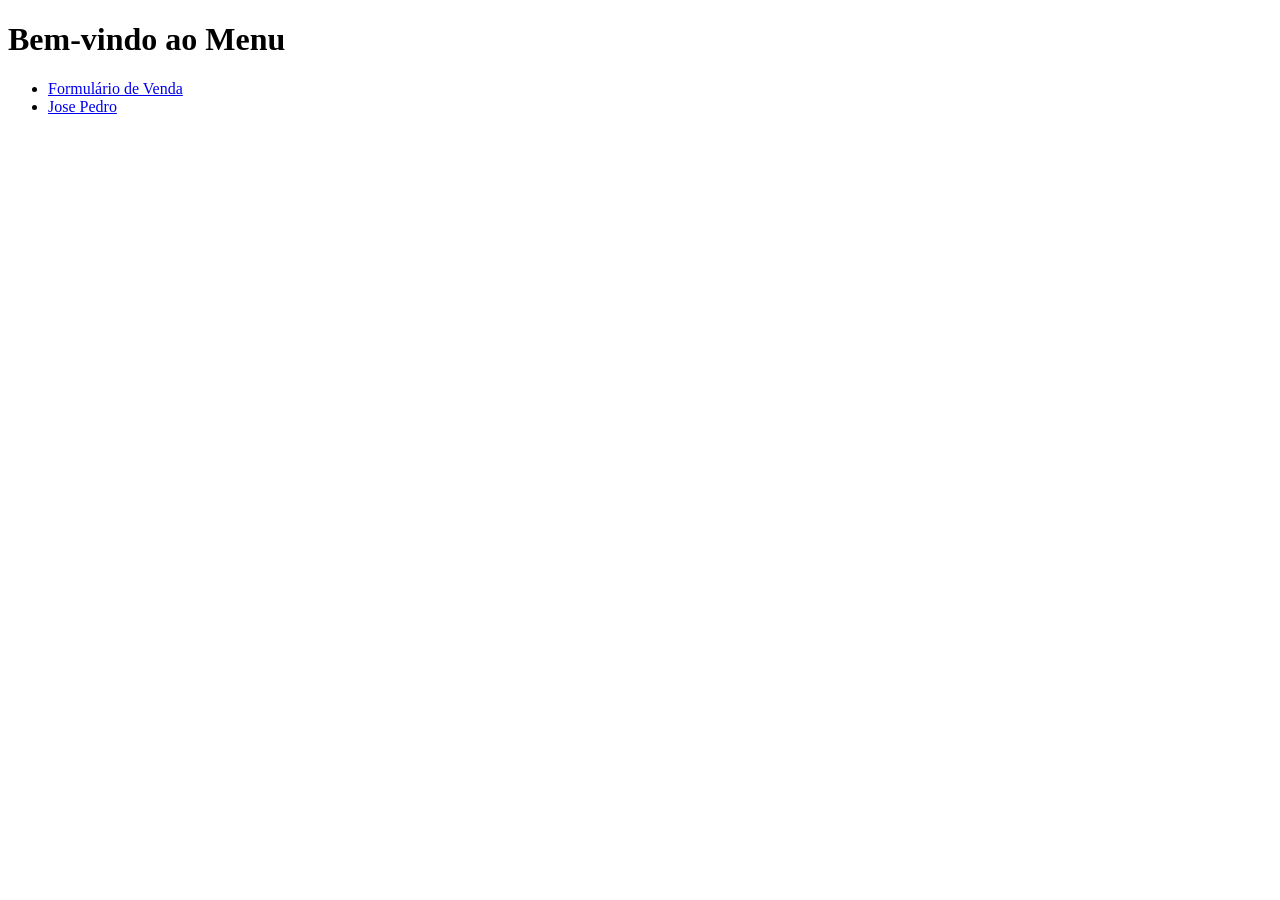
==== index.html @ 90cce4a6 "Atualizacao do menu. close #1" ====
<!DOCTYPE html>
<html lang="pt-br">
<head>
    <meta charset="UTF-8">
    <meta name="viewport" content="width=device-width, initial-scale=1.0">
    <title>Menu Principal</title>
</head>
<body>
    <h1>Bem-vindo ao Menu</h1>

   
    <nav>
        <ul>
            <li><a href="formVendaInternet.html">Formulário de Venda</a></li>
            <li><a href="josepedro.html">Jose Pedro</a></li>
        </ul>
    </nav>

</body>
</html>
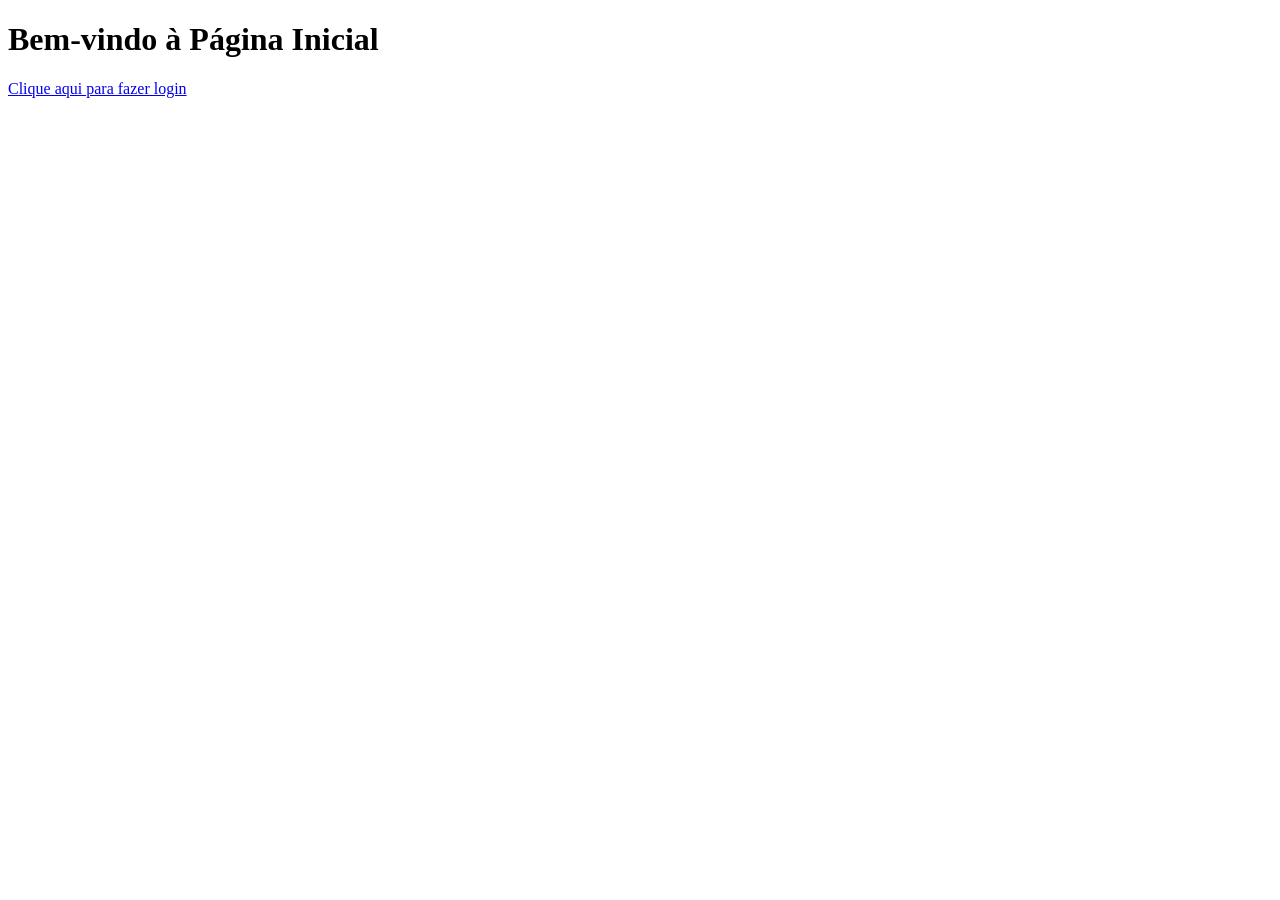
==== commit fbedfd5f: "Atualizado link de vendas internet durante a existência de stash" ====
--- a/index.html
+++ b/index.html
@@ -3,18 +3,13 @@
 <head>
     <meta charset="UTF-8">
     <meta name="viewport" content="width=device-width, initial-scale=1.0">
-    <title>Menu Principal</title>
+    <title>Página Inicial</title>
 </head>
 <body>
-    <h1>Bem-vindo ao Menu</h1>
+    <h1>Bem-vindo à Página Inicial</h1>
 
-   
-    <nav>
-        <ul>
-            <li><a href="formVendaInternet.html">Formulário de Venda</a></li>
-            <li><a href="josepedro.html">Jose Pedro</a></li>
-        </ul>
-    </nav>
+    
+    <a href="formslogin.html">Clique aqui para fazer login</a>
 
 </body>
 </html>
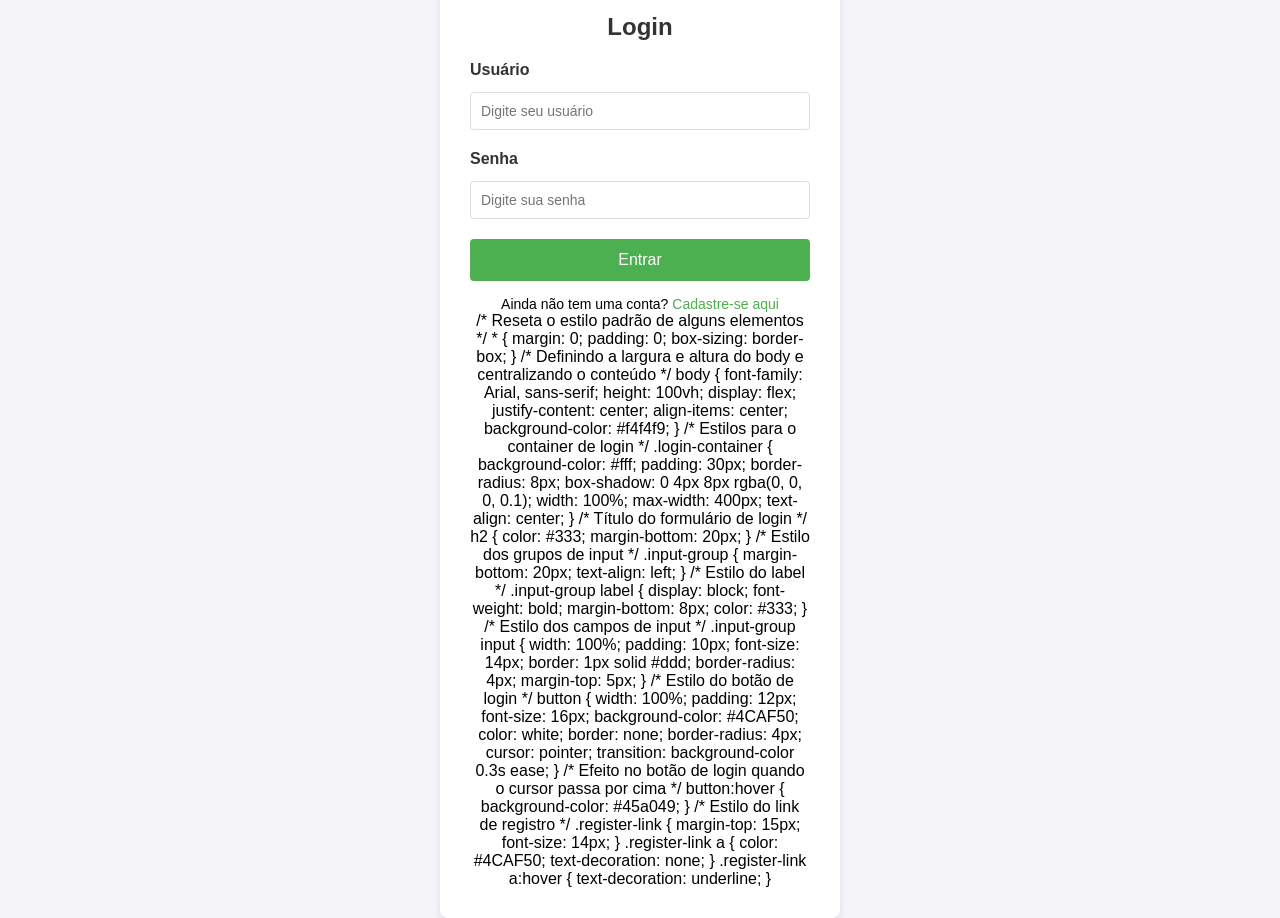
==== commit 286febda: "atualizacao index" ====
--- a/index.html
+++ b/index.html
@@ -3,13 +3,116 @@
 <head>
     <meta charset="UTF-8">
     <meta name="viewport" content="width=device-width, initial-scale=1.0">
-    <title>Página Inicial</title>
+    <title>Login - ABC Bolinhas</title>
+    <link rel="stylesheet" href="style.css">
 </head>
 <body>
-    <h1>Bem-vindo à Página Inicial</h1>
+    <div class="login-container">
+        <h2>Login</h2>
+        <form action="#" method="POST">
+            <div class="input-group">
+                <label for="username">Usuário</label>
+                <input type="text" id="username" name="username" placeholder="Digite seu usuário" required>
+            </div>
+            <div class="input-group">
+                <label for="password">Senha</label>
+                <input type="password" id="password" name="password" placeholder="Digite sua senha" required>
+            </div>
+            <button type="submit">Entrar</button>
+        </form>
+        <p class="register-link">Ainda não tem uma conta? <a href="#">Cadastre-se aqui</a></p>
 
-    
-    <a href="formslogin.html">Clique aqui para fazer login</a>
+        /* Reseta o estilo padrão de alguns elementos */
+* {
+    margin: 0;
+    padding: 0;
+    box-sizing: border-box;
+}
 
+/* Definindo a largura e altura do body e centralizando o conteúdo */
+body {
+    font-family: Arial, sans-serif;
+    height: 100vh;
+    display: flex;
+    justify-content: center;
+    align-items: center;
+    background-color: #f4f4f9;
+}
+
+/* Estilos para o container de login */
+.login-container {
+    background-color: #fff;
+    padding: 30px;
+    border-radius: 8px;
+    box-shadow: 0 4px 8px rgba(0, 0, 0, 0.1);
+    width: 100%;
+    max-width: 400px;
+    text-align: center;
+}
+
+/* Título do formulário de login */
+h2 {
+    color: #333;
+    margin-bottom: 20px;
+}
+
+/* Estilo dos grupos de input */
+.input-group {
+    margin-bottom: 20px;
+    text-align: left;
+}
+
+/* Estilo do label */
+.input-group label {
+    display: block;
+    font-weight: bold;
+    margin-bottom: 8px;
+    color: #333;
+}
+
+/* Estilo dos campos de input */
+.input-group input {
+    width: 100%;
+    padding: 10px;
+    font-size: 14px;
+    border: 1px solid #ddd;
+    border-radius: 4px;
+    margin-top: 5px;
+}
+
+/* Estilo do botão de login */
+button {
+    width: 100%;
+    padding: 12px;
+    font-size: 16px;
+    background-color: #4CAF50;
+    color: white;
+    border: none;
+    border-radius: 4px;
+    cursor: pointer;
+    transition: background-color 0.3s ease;
+}
+
+/* Efeito no botão de login quando o cursor passa por cima */
+button:hover {
+    background-color: #45a049;
+}
+
+/* Estilo do link de registro */
+.register-link {
+    margin-top: 15px;
+    font-size: 14px;
+}
+
+.register-link a {
+    color: #4CAF50;
+    text-decoration: none;
+}
+
+.register-link a:hover {
+    text-decoration: underline;
+}
+
+    </div>
 </body>
 </html>
--- a/style.css
+++ b/style.css
@@ -0,0 +1,90 @@
+/* Reseta o estilo padrão de alguns elementos */
+* {
+    margin: 0;
+    padding: 0;
+    box-sizing: border-box;
+}
+
+/* Definindo a largura e altura do body e centralizando o conteúdo */
+body {
+    font-family: Arial, sans-serif;
+    height: 100vh;
+    display: flex;
+    justify-content: center;
+    align-items: center;
+    background-color: #f4f4f9;
+}
+
+/* Estilos para o container de login */
+.login-container {
+    background-color: #fff;
+    padding: 30px;
+    border-radius: 8px;
+    box-shadow: 0 4px 8px rgba(0, 0, 0, 0.1);
+    width: 100%;
+    max-width: 400px;
+    text-align: center;
+}
+
+/* Título do formulário de login */
+h2 {
+    color: #333;
+    margin-bottom: 20px;
+}
+
+/* Estilo dos grupos de input */
+.input-group {
+    margin-bottom: 20px;
+    text-align: left;
+}
+
+/* Estilo do label */
+.input-group label {
+    display: block;
+    font-weight: bold;
+    margin-bottom: 8px;
+    color: #333;
+}
+
+/* Estilo dos campos de input */
+.input-group input {
+    width: 100%;
+    padding: 10px;
+    font-size: 14px;
+    border: 1px solid #ddd;
+    border-radius: 4px;
+    margin-top: 5px;
+}
+
+/* Estilo do botão de login */
+button {
+    width: 100%;
+    padding: 12px;
+    font-size: 16px;
+    background-color: #4CAF50;
+    color: white;
+    border: none;
+    border-radius: 4px;
+    cursor: pointer;
+    transition: background-color 0.3s ease;
+}
+
+/* Efeito no botão de login quando o cursor passa por cima */
+button:hover {
+    background-color: #45a049;
+}
+
+/* Estilo do link de registro */
+.register-link {
+    margin-top: 15px;
+    font-size: 14px;
+}
+
+.register-link a {
+    color: #4CAF50;
+    text-decoration: none;
+}
+
+.register-link a:hover {
+    text-decoration: underline;
+}
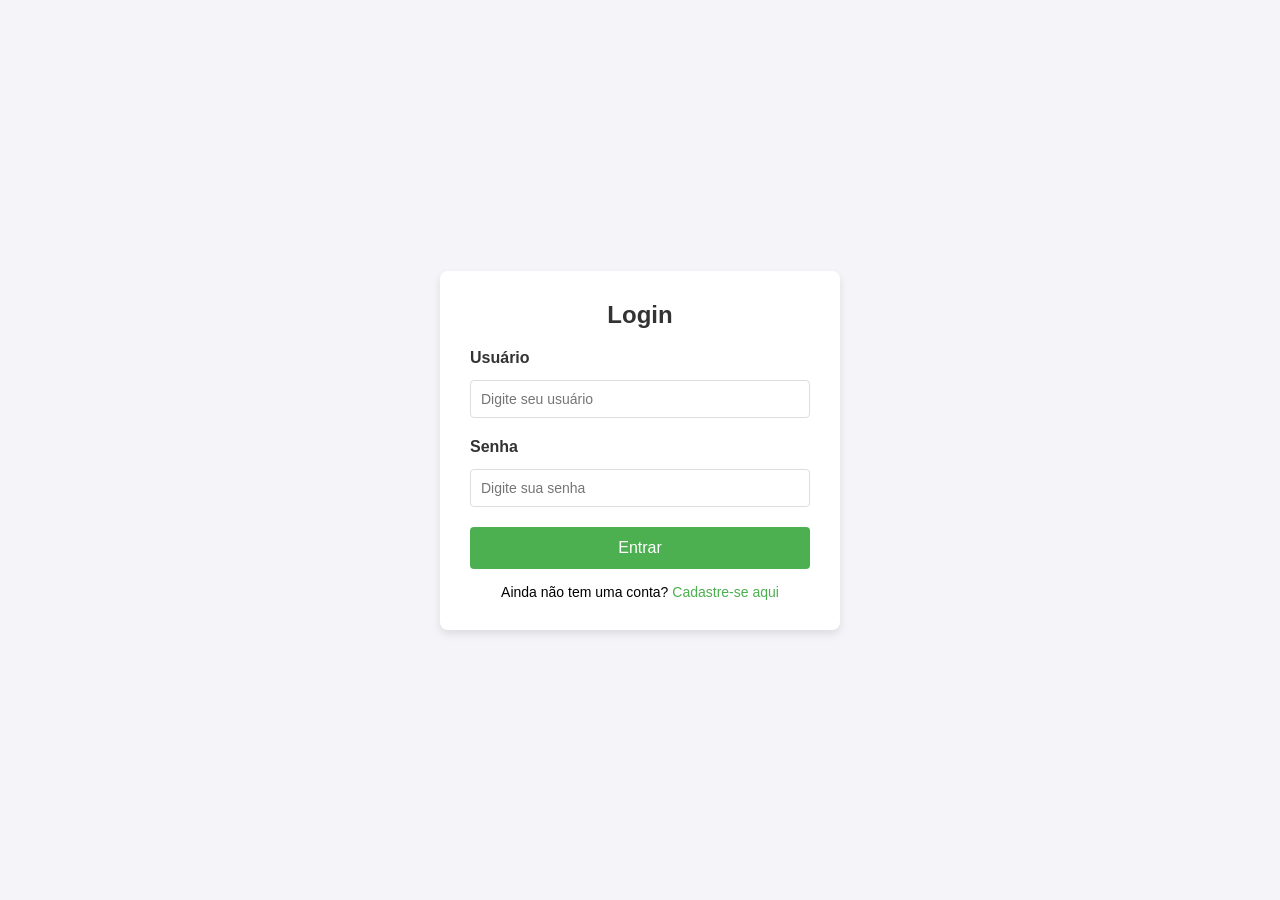
==== commit ee22cafd: "atualizacao css externo" ====
--- a/index.html
+++ b/index.html
@@ -22,97 +22,4 @@
         </form>
         <p class="register-link">Ainda não tem uma conta? <a href="#">Cadastre-se aqui</a></p>
 
-        /* Reseta o estilo padrão de alguns elementos */
-* {
-    margin: 0;
-    padding: 0;
-    box-sizing: border-box;
-}
-
-/* Definindo a largura e altura do body e centralizando o conteúdo */
-body {
-    font-family: Arial, sans-serif;
-    height: 100vh;
-    display: flex;
-    justify-content: center;
-    align-items: center;
-    background-color: #f4f4f9;
-}
-
-/* Estilos para o container de login */
-.login-container {
-    background-color: #fff;
-    padding: 30px;
-    border-radius: 8px;
-    box-shadow: 0 4px 8px rgba(0, 0, 0, 0.1);
-    width: 100%;
-    max-width: 400px;
-    text-align: center;
-}
-
-/* Título do formulário de login */
-h2 {
-    color: #333;
-    margin-bottom: 20px;
-}
-
-/* Estilo dos grupos de input */
-.input-group {
-    margin-bottom: 20px;
-    text-align: left;
-}
-
-/* Estilo do label */
-.input-group label {
-    display: block;
-    font-weight: bold;
-    margin-bottom: 8px;
-    color: #333;
-}
-
-/* Estilo dos campos de input */
-.input-group input {
-    width: 100%;
-    padding: 10px;
-    font-size: 14px;
-    border: 1px solid #ddd;
-    border-radius: 4px;
-    margin-top: 5px;
-}
-
-/* Estilo do botão de login */
-button {
-    width: 100%;
-    padding: 12px;
-    font-size: 16px;
-    background-color: #4CAF50;
-    color: white;
-    border: none;
-    border-radius: 4px;
-    cursor: pointer;
-    transition: background-color 0.3s ease;
-}
-
-/* Efeito no botão de login quando o cursor passa por cima */
-button:hover {
-    background-color: #45a049;
-}
-
-/* Estilo do link de registro */
-.register-link {
-    margin-top: 15px;
-    font-size: 14px;
-}
-
-.register-link a {
-    color: #4CAF50;
-    text-decoration: none;
-}
-
-.register-link a:hover {
-    text-decoration: underline;
-}
-
-    </div>
-</body>
-</html>+       
--- a/style.css
+++ b/style.css
@@ -1,11 +1,11 @@
-/* Reseta o estilo padrão de alguns elementos */
+
 * {
     margin: 0;
     padding: 0;
     box-sizing: border-box;
 }
 
-/* Definindo a largura e altura do body e centralizando o conteúdo */
+
 body {
     font-family: Arial, sans-serif;
     height: 100vh;
@@ -15,7 +15,7 @@
     background-color: #f4f4f9;
 }
 
-/* Estilos para o container de login */
+
 .login-container {
     background-color: #fff;
     padding: 30px;
@@ -26,19 +26,19 @@
     text-align: center;
 }
 
-/* Título do formulário de login */
+
 h2 {
     color: #333;
     margin-bottom: 20px;
 }
 
-/* Estilo dos grupos de input */
+
 .input-group {
     margin-bottom: 20px;
     text-align: left;
 }
 
-/* Estilo do label */
+
 .input-group label {
     display: block;
     font-weight: bold;
@@ -46,7 +46,7 @@
     color: #333;
 }
 
-/* Estilo dos campos de input */
+
 .input-group input {
     width: 100%;
     padding: 10px;
@@ -56,7 +56,7 @@
     margin-top: 5px;
 }
 
-/* Estilo do botão de login */
+
 button {
     width: 100%;
     padding: 12px;
@@ -69,12 +69,12 @@
     transition: background-color 0.3s ease;
 }
 
-/* Efeito no botão de login quando o cursor passa por cima */
+
 button:hover {
     background-color: #45a049;
 }
 
-/* Estilo do link de registro */
+
 .register-link {
     margin-top: 15px;
     font-size: 14px;
